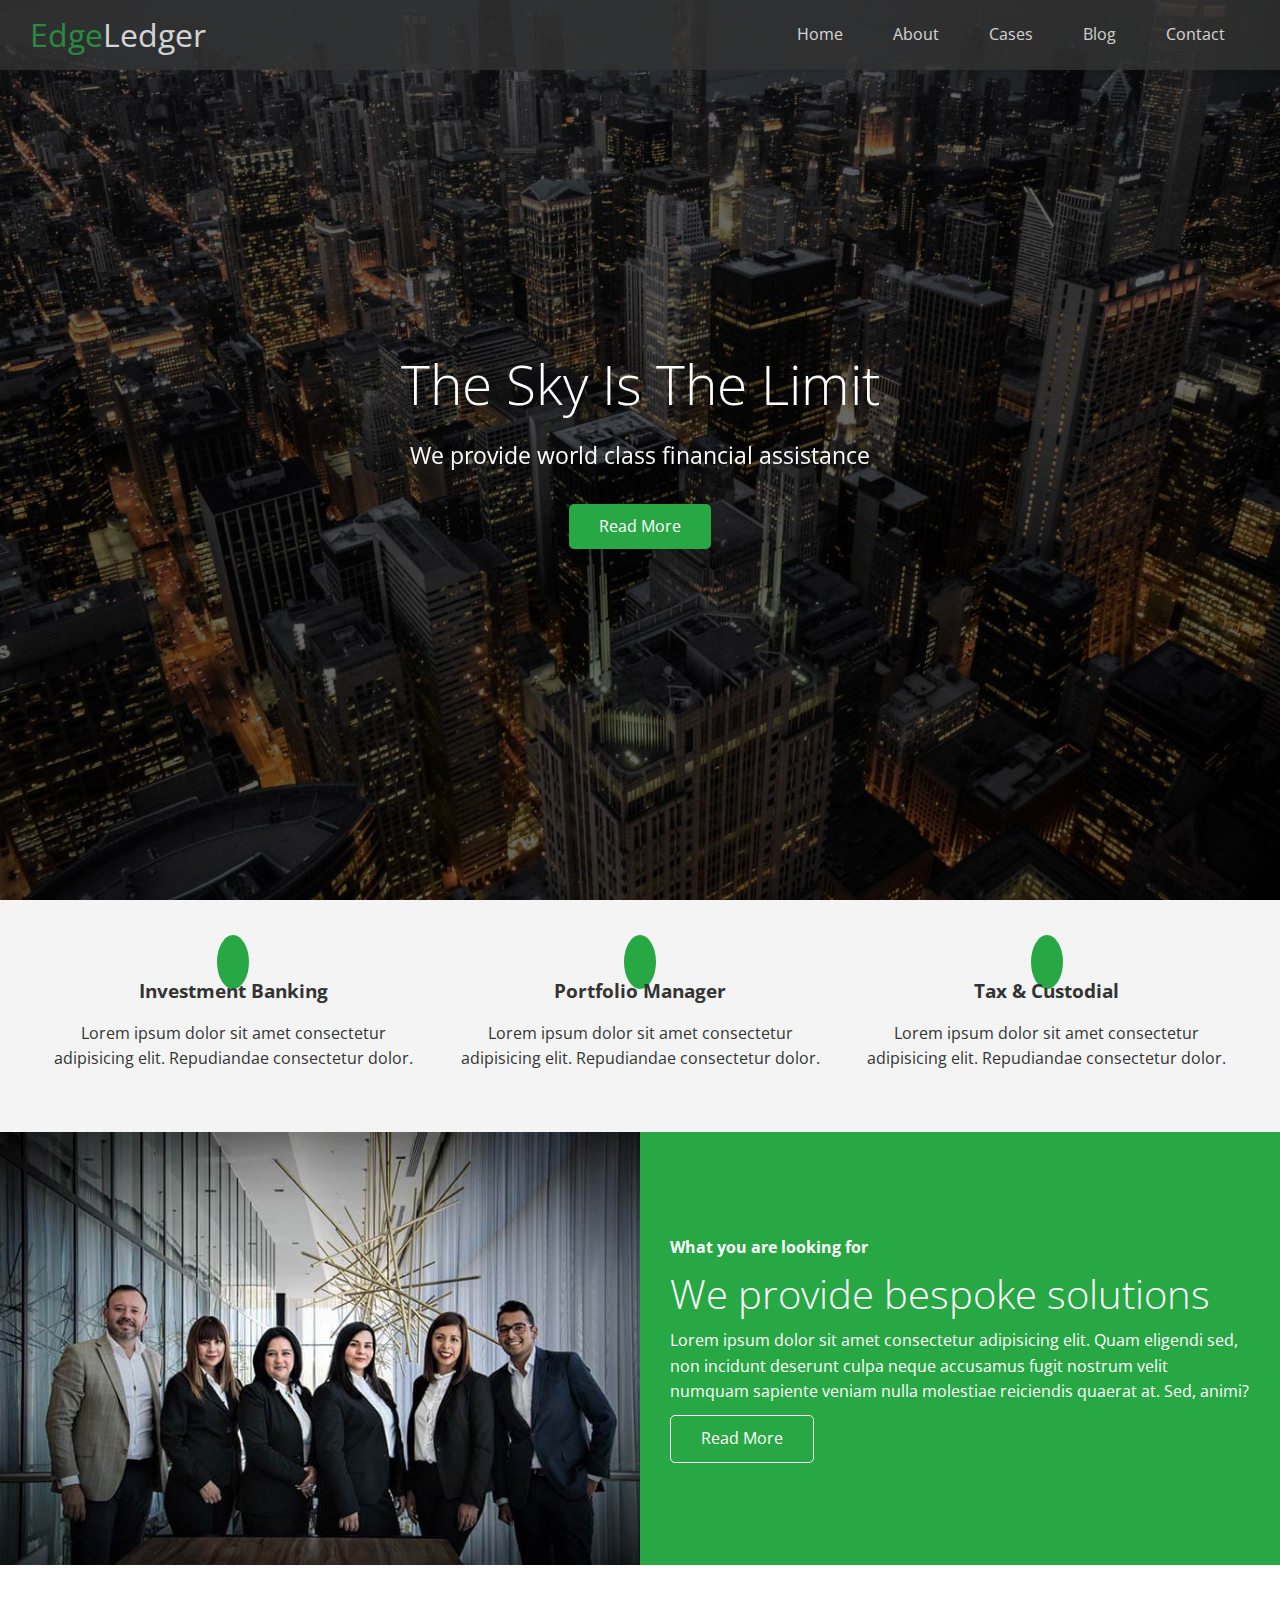
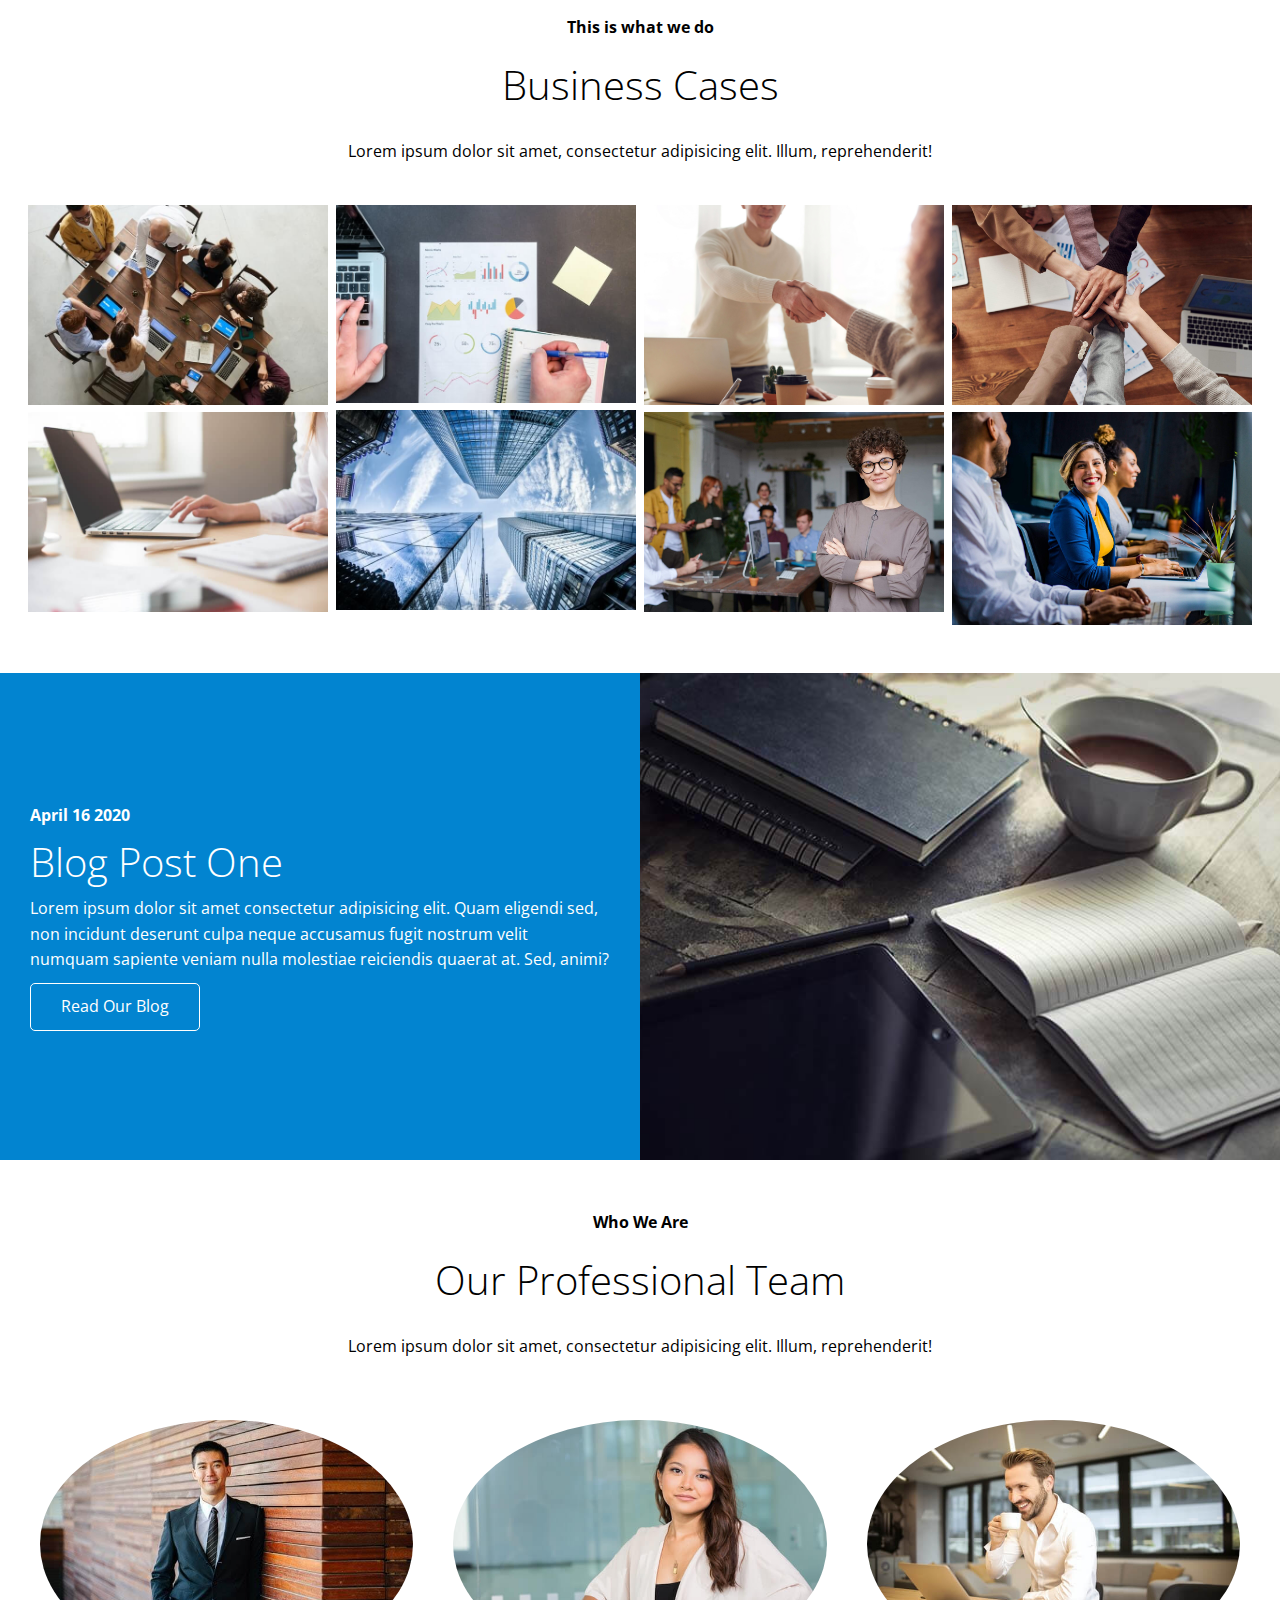
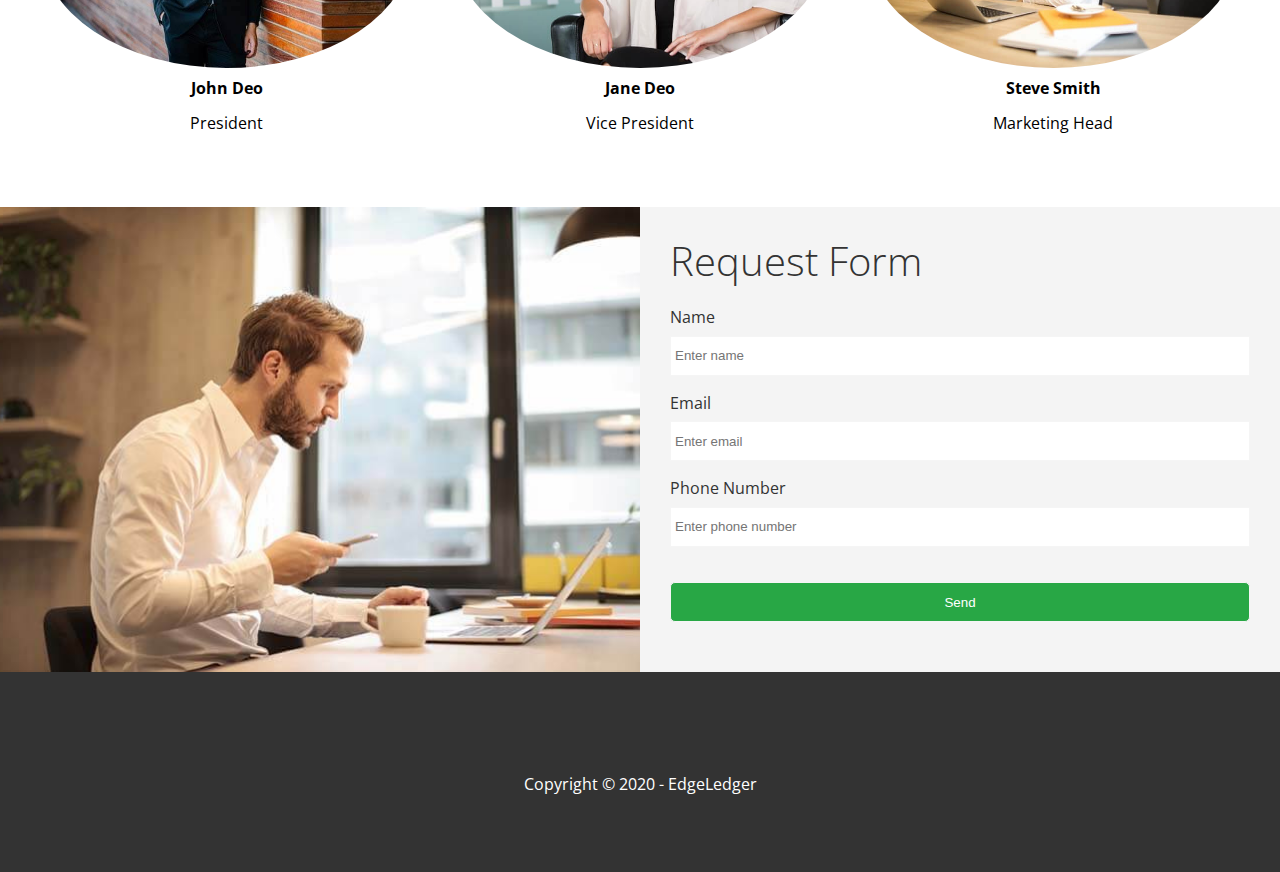
==== index.html @ 3c851980 "Initial commit" ====
<!DOCTYPE html>
<html lang="en">
  <head>
    <meta charset="UTF-8" />
    <meta name="viewport" content="width=device-width, initial-scale=1.0" />
    <link rel="stylesheet" href="./css/style.css" />
    <link rel="stylesheet" href="./css/utilities.css" />
    <link
      rel="stylesheet"
      href="https://cdnjs.cloudflare.com/ajax/libs/font-awesome/6.5.2/css/all.min.css"
      integrity="sha512-SnH5WK+bZxgPHs44uWIX+LLJAJ9/2PkPKZ5QiAj6Ta86w+fsb2TkcmfRyVX3pBnMFcV7oQPJkl9QevSCWr3W6A=="
      crossorigin="anonymous"
      referrerpolicy="no-referrer"
    />
    <title>Welcome To EdgeLedger</title>
  </head>
  <body id="home">
    <!-- header -->
    <header class="hero">
      <div id="navbar" class="navbar">
        <h1 class="logo">
          <span class="text-primary">
            <i class="fas fa-book-open"></i> Edge</span
          >Ledger
        </h1>
        <nav>
          <ul>
            <li><a href="#home">Home</a></li>
            <li><a href="#about">About</a></li>
            <li><a href="#cases">Cases</a></li>
            <li><a href="#blog">Blog</a></li>
            <li><a href="#contact">Contact</a></li>
          </ul>
        </nav>
      </div>
      <div class="content">
        <h1>The Sky Is The Limit</h1>
        <p>We provide world class financial assistance</p>
        <a href="#about" class="btn"
          ><i class="fas fa-chevron-right"></i> Read More</a
        >
      </div>
    </header>
    <!-- end of header section -->
    <main>
      <!-- About Icons -->
      <section id="about" class="icons bg-light">
        <div class="flex-items">
          <div>
            <i class="fas fa-university fa-2x"></i>
            <div>
              <h3>Investment Banking</h3>
              <p>
                Lorem ipsum dolor sit amet consectetur adipisicing elit.
                Repudiandae consectetur dolor.
              </p>
            </div>
          </div>
          <div>
            <i class="fas fa-book-reader fa-2x"></i>
            <div>
              <h3>Portfolio Manager</h3>
              <p>
                Lorem ipsum dolor sit amet consectetur adipisicing elit.
                Repudiandae consectetur dolor.
              </p>
            </div>
          </div>
          <div>
            <i class="fas fa-pencil-alt fa-2x"></i>
            <div>
              <h3>Tax & Custodial</h3>
              <p>
                Lorem ipsum dolor sit amet consectetur adipisicing elit.
                Repudiandae consectetur dolor.
              </p>
            </div>
          </div>
        </div>
      </section>
      <!-- About: Solutions -->
      <section class="solutions flex-columns">
        <div class="row">
          <div class="column">
            <div class="column-1">
              <img src="./images/home/people.jpg" alt="" />
            </div>
          </div>
          <div class="column">
            <div class="column-2 bg-primary">
              <h4>What you are looking for</h4>
              <h2>We provide bespoke solutions</h2>
              <p>
                Lorem ipsum dolor sit amet consectetur adipisicing elit. Quam
                eligendi sed, non incidunt deserunt culpa neque accusamus fugit
                nostrum velit numquam sapiente veniam nulla molestiae reiciendis
                quaerat at. Sed, animi?
              </p>
              <a href="#" class="btn btn-outline">
                <i class="fas fa-chevron-right"></i>
                Read More
              </a>
            </div>
          </div>
        </div>
      </section>
      <!-- Cases  -->
      <section id="cases" class="cases flex-grid section-padding">
        <header class="section-header">
          <h4>This is what we do</h4>
          <h2>Business Cases</h2>
          <p>
            Lorem ipsum dolor sit amet, consectetur adipisicing elit. Illum,
            reprehenderit!
          </p>
        </header>
        <div class="row">
          <div class="column">
            <img src="./images/cases/cases1.jpg" alt="" />
            <img src="./images/cases/cases2.jpg" alt="" />
          </div>
          <div class="column">
            <img src="./images/cases/cases3.jpg" alt="" />
            <img src="./images/cases/cases4.jpg" alt="" />
          </div>
          <div class="column">
            <img src="./images/cases/cases5.jpg" alt="" />
            <img src="./images/cases/cases6.jpg" alt="" />
          </div>
          <div class="column">
            <img src="./images/cases/cases7.jpg" alt="" />
            <img src="./images/cases/cases8.jpg" alt="" />
          </div>
        </div>
      </section>

      <!-- Blog -->
      <section id="blog" class="blog flex-columns flex-reverse">
        <div class="row">
          <div class="column">
            <div class="column-1">
              <img src="./images/home/blog.jpg" alt="" />
            </div>
          </div>
          <div class="column">
            <div class="column-2 bg-secondary">
              <h4>April 16 2020</h4>
              <h2>Blog Post One</h2>
              <p>
                Lorem ipsum dolor sit amet consectetur adipisicing elit. Quam
                eligendi sed, non incidunt deserunt culpa neque accusamus fugit
                nostrum velit numquam sapiente veniam nulla molestiae reiciendis
                quaerat at. Sed, animi?
              </p>
              <a href="blog.html" class="btn btn-outline">
                <i class="fas fa-chevron-right"></i>
                Read Our Blog
              </a>
            </div>
          </div>
        </div>
      </section>
      <!-- Team -->
      <section id="team" class="team section-padding">
        <header class="section-header">
          <h4>Who We Are</h4>
          <h2>Our Professional Team</h2>
          <p>
            Lorem ipsum dolor sit amet, consectetur adipisicing elit. Illum,
            reprehenderit!
          </p>
        </header>
        <div class="flex-items">
          <div>
            <img src="./images/team/person1.jpg" alt="" />
            <h4>John Deo</h4>
            <p>President</p>
          </div>
          <div>
            <img src="./images/team/person2.jpg" alt="" />
            <h4>Jane Deo</h4>
            <p>Vice President</p>
          </div>
          <div>
            <img src="./images/team/person3.jpg" alt="" />
            <h4>Steve Smith</h4>
            <p>Marketing Head</p>
          </div>
        </div>
      </section>
      <!-- Contact -->
      <section id="contact" class="contact flex-columns">
        <div class="row">
          <div class="column">
            <div class="column-1">
              <img src="./images/home/contact.jpg" alt="" />
            </div>
          </div>
          <div class="column">
            <div class="column-2 bg-light">
              <h2>Request Form</h2>
              <form action="" class="callback-form">
                <div class="form-control">
                  <label for="name">Name</label>
                  <input
                    type="text"
                    name="name"
                    id="name"
                    placeholder="Enter name"
                  />
                </div>
                <div class="form-control">
                  <label for="email">Email</label>
                  <input
                    type="text"
                    name="email"
                    id="email"
                    placeholder="Enter email"
                  />
                </div>
                <div class="form-control">
                  <label for="phoneNumber">Phone Number</label>
                  <input
                    type="text"
                    name="phoneNumber"
                    id="phoneNumber"
                    placeholder="Enter phone number"
                  />
                </div>
                <input type="submit" value="Send" id="submit" class="btn" />
              </form>
            </div>
          </div>
        </div>
      </section>
    </main>
    <!-- footer -->
    <div class="footer bg-dark">
      <div class="social">
        <a href="#"><i class="fab fa-facebook fa-2x"></i></a>
        <a href="#"><i class="fab fa-twitter fa-2x"></i></a>
        <a href="#"><i class="fab fa-youtube fa-2x"></i></a>
        <a href="#"><i class="fab fa-linkedin fa-2x"></i></a>
      </div>
      <p>Copyright &copy; 2020 - EdgeLedger</p>
    </div>
  </body>
</html>
---- css/style.css ----
@import url("https://fonts.googleapis.com/css2?family=Open+Sans:ital,wght@0,300..800;1,300..800&display=swap");

* {
  box-sizing: border-box;
  margin: 0;
  padding: 0;
}
body {
  font-family: "Open Sans", sans-serif;
  /* background: #333;
  color: #fff; */
  line-height: 1.6;
}
ul {
  list-style: none;
}
a {
  color: #333;
  text-decoration: none;
}
h1,
h2 {
  font-weight: 300;
  line-height: 1.2;
}
p {
  margin: 10px 0;
}
img {
  width: 100%;
}

/* Navbar */
.navbar {
  display: flex;
  align-items: center;
  justify-content: space-between;
  background-color: #333;
  color: #fff;
  opacity: 0.8;
  width: 100%;
  height: 70px;
  position: fixed;
  top: 0;
  padding: 0 30px;
}
.navbar a {
  color: #fff;
  padding: 10px 20px;
  margin: 0 5px;
}
.navbar a:hover {
  border-bottom: #28a745 solid 2px;
}
.navbar ul {
  display: flex;
}
.navbar .logo {
  font-weight: 400;
}

/* Header */
.hero {
  background: url("../images/home/showcase.jpg") no-repeat center center/cover;
  height: 100vh;
  position: relative;
}
.hero .content {
  display: flex;
  flex-direction: column;
  align-items: center;
  justify-content: center;
  text-align: center;
  height: 100%;
  padding: 0 20px;
  color: #fff;
}
.hero .content h1 {
  font-size: 55px;
}
.hero .content p {
  font-size: 23px;
  max-width: 600px;
  margin: 20px 0 30px;
}
.hero::before {
  content: "";
  position: absolute;
  top: 0;
  left: 0;
  width: 100%;
  height: 100%;
  background: rgba(0, 0, 0, 0.6);
}
.hero * {
  z-index: 10;
}

/* Icons */
.icons {
  padding: 30px;
}
.icons h3 {
  font-weight: bold;
  margin-bottom: 15px;
}
.icons i {
  background-color: #28a745;
  color: #fff;
  padding: 1rem;
  border-radius: 50%;
  margin-bottom: 15px;
}
.cases img:hover {
  opacity: 0.7;
}

.team img {
  border-radius: 50%;
}

.callback-form {
  width: 100%;
  padding: 20px 0;
}
.callback-form label {
  display: inline-block;
  margin-bottom: 5px;
}
.callback-form .form-control {
  margin-bottom: 15px;
}
.callback-form input {
  width: 100%;
  padding: 4px;
  height: 40px;
  border: #f5f5f5 1px solid;
}
.callback-form input:focus {
  outline-color: #28a745;
}
.callback-form .btn {
  padding: 12px 0;
  margin-top: 20px;
}

/* footer */
.footer {
  display: flex;
  flex-direction: column;
  justify-content: center;
  align-items: center;
  text-align: center;
  height: 200px;
}
.footer a {
  color: #fff;
}
.footer a:hover {
  color: #28a745;
}
.footer .social > * {
  margin-right: 30px;
}

/* Mobile */
@media (max-width: 768px) {
  .navbar {
    flex-direction: column;
    height: 120px;
    padding: 20px;
  }
  .navbar a {
    padding: 10px 10px;
    margin: 0 3px;
  }
  .flex-items {
    flex-direction: column;
  }

  .flex-columns .row .column,
  .flex-grid .row .column {
    flex: 100%;
    max-width: 100%;
  }
  .team img {
    width: 70%;
  }
}
---- css/utilities.css ----
/* Text colors */
.text-primary {
  color: #28a745;
}
.text-secondary {
  color: #0284d0;
}

/* Button */
.btn {
  cursor: pointer;
  display: inline-block;
  padding: 10px 30px;
  color: #fff;
  background-color: #28a745;
  border: none;
  border-radius: 5px;
}
.btn:hover {
  opacity: 0.9;
}
.btn-primary,
.bg-primary {
  background: #28a745;
  color: #fff;
}
.btn-secondary,
.bg-secondary {
  background: #0284d0;
  color: #fff;
}
.btn-dark,
.bg-dark {
  background: #333;
  color: #fff;
}
.btn-light,
.bg-light {
  background: #f4f4f4;
  color: #333;
}
.btn-outline {
  background: transparent;
  border: 1px solid #fff;
}

.flex-items {
  display: flex;
  text-align: center;
  justify-content: center;
  align-items: center;
  height: 100%;
}
.flex-items > div {
  padding: 20px;
}
/* flex-columns */
.flex-columns.flex-reverse .row {
  flex-direction: row-reverse;
}
.flex-columns .row {
  display: flex;
  flex-direction: row;
  flex-wrap: wrap;
  width: 100%;
}
.flex-columns .column {
  display: flex;
  flex-direction: column;
  flex-basis: 100%;
  flex: 1;
}

.flex-columns .column .column-1,
.flex-columns .column .column-2 {
  height: 100%;
}
.flex-columns img {
  width: 100%;
  height: 100%;
  object-fit: cover;
}
.flex-columns .column-2 {
  display: flex;
  flex-direction: column;
  align-items: flex-start;
  justify-content: center;
  padding: 30px;
}
.flex-columns h2 {
  font-size: 40px;
  font-weight: 100;
}
.flex-columns h4 {
  margin-bottom: 10px;
}
.flex-columns p {
  margin-bottom: 20px 0;
}

/* section header */
.section-header {
  padding: 30px;
  display: flex;
  flex-direction: column;
  align-items: center;
  justify-content: center;
  text-align: center;
}

.section-header h2 {
  font-size: 40px;
  margin: 20px 0;
}
.section-padding {
  padding: 20px 20px 40px;
}

/* flex grid */
.flex-grid .row {
  display: flex;
  flex-wrap: wrap;
  padding: 0 4px;
}
.flex-grid .column {
  flex: 25%;
  max-width: 25%;
  padding: 0 4px;
}
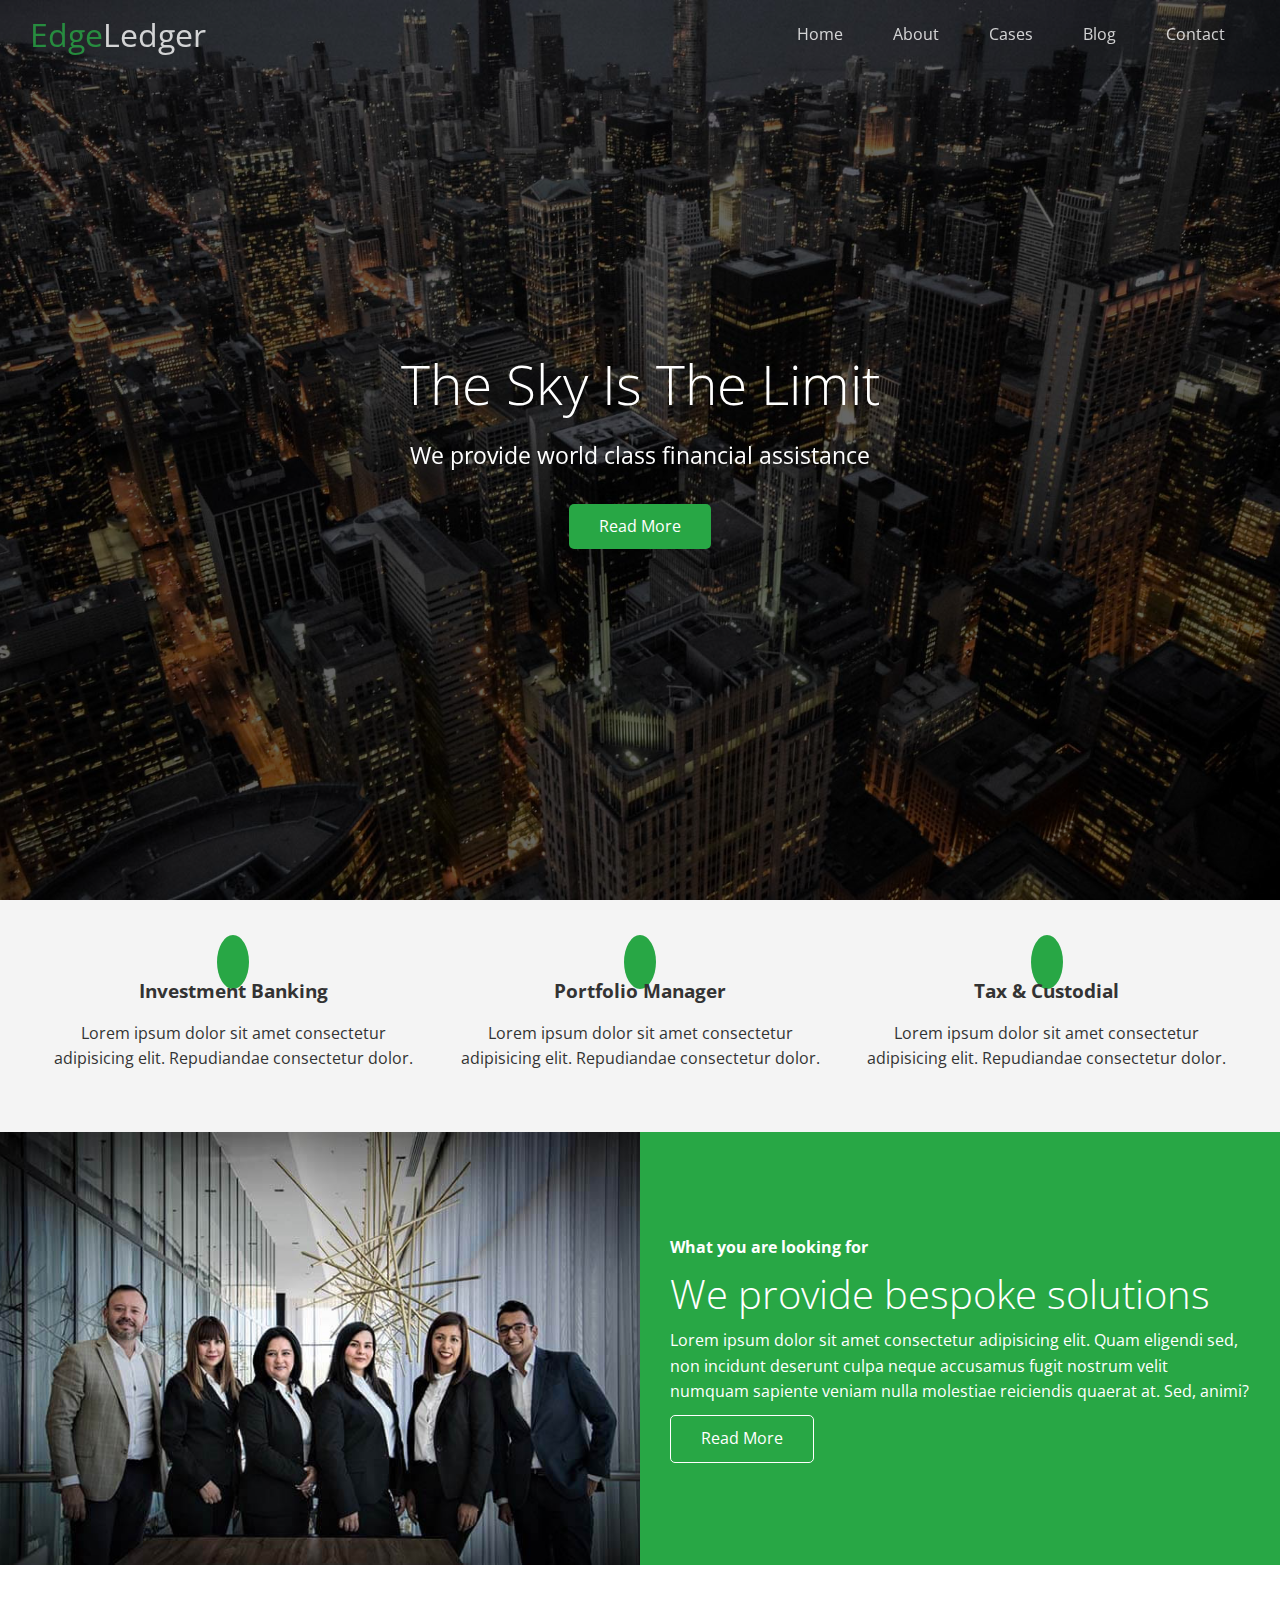
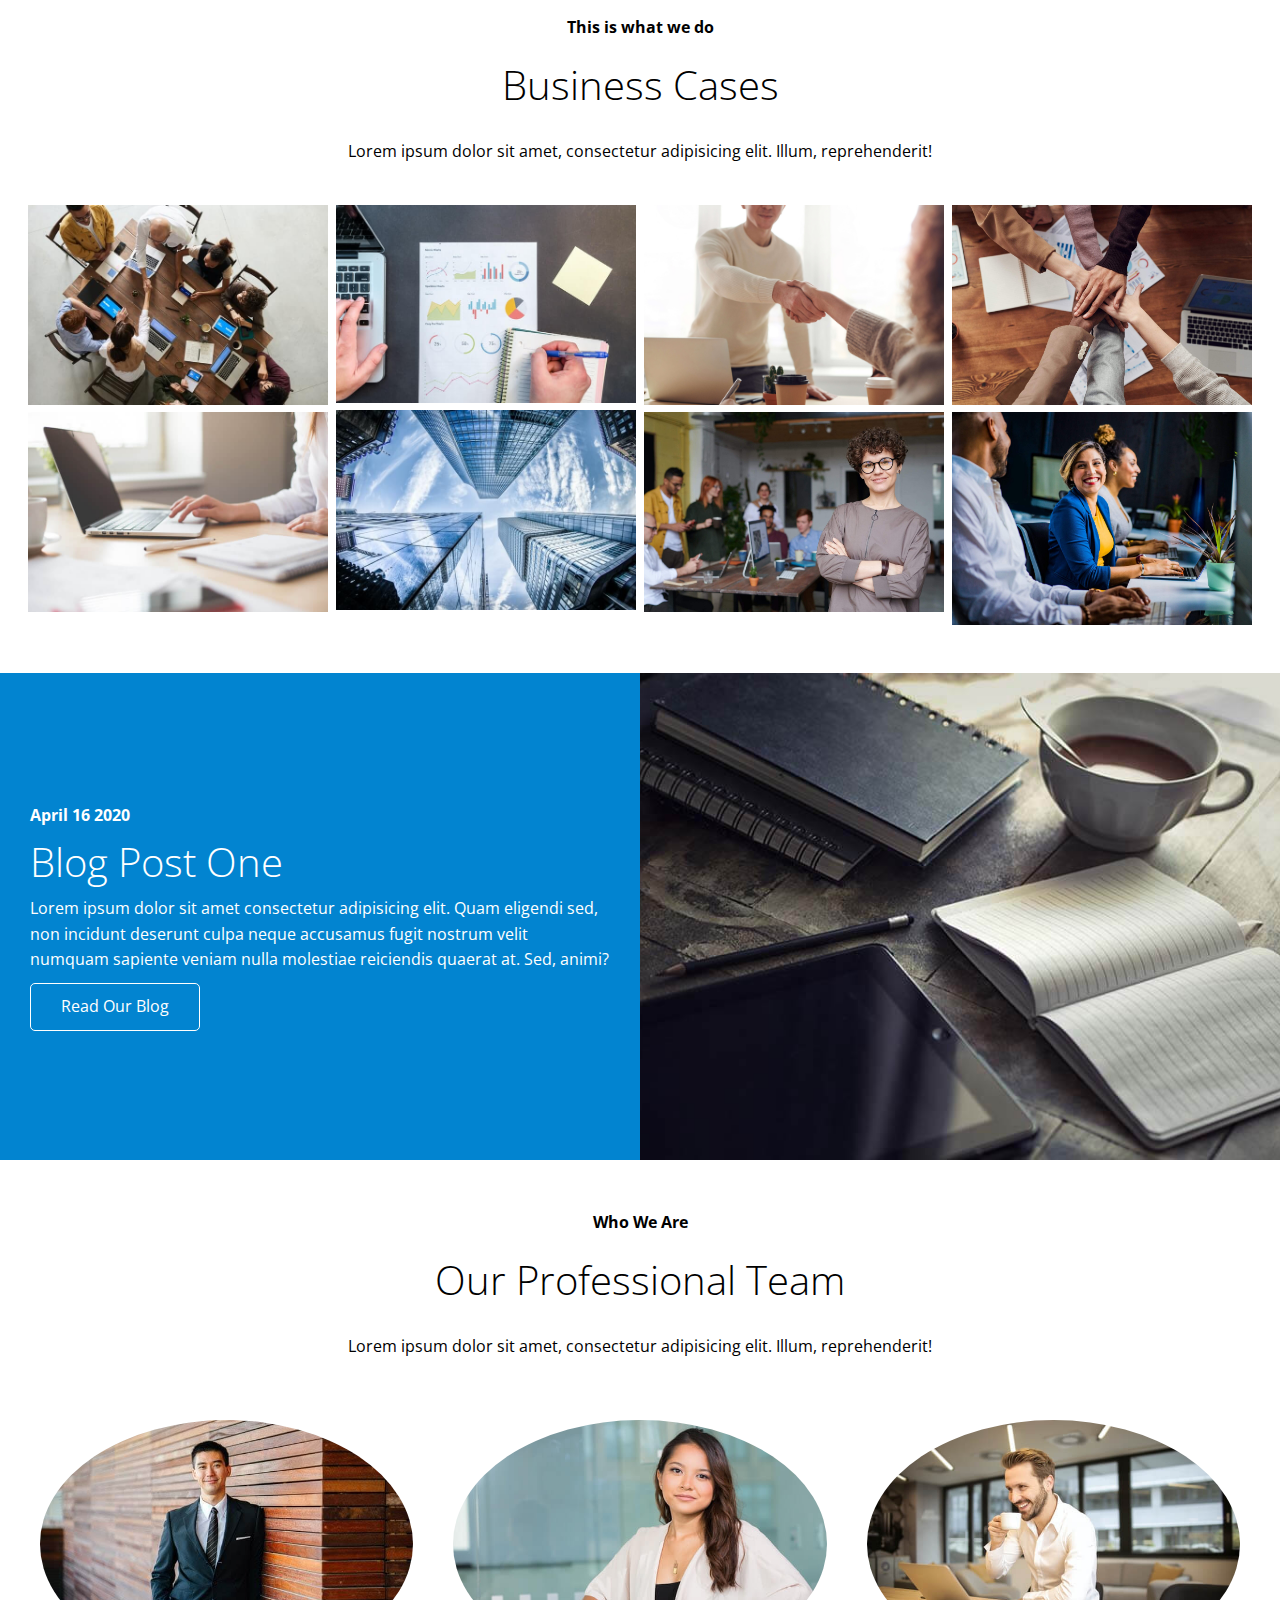
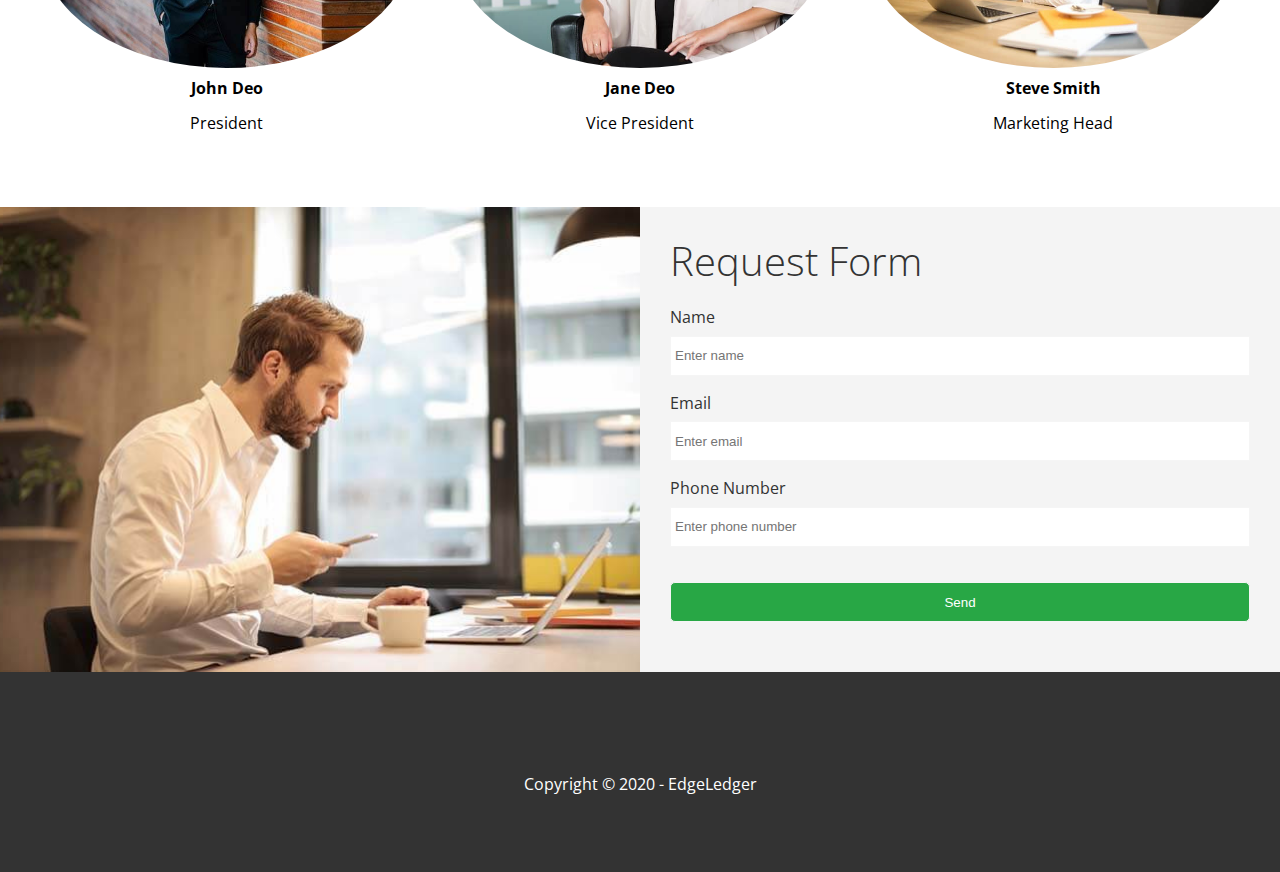
==== commit 7fffa4a2: "project completed" ====
--- a/index.html
+++ b/index.html
@@ -3,8 +3,10 @@
   <head>
     <meta charset="UTF-8" />
     <meta name="viewport" content="width=device-width, initial-scale=1.0" />
+    <link rel="shortcut icon" type="image/x-icon" href="/favicon.ico" />
     <link rel="stylesheet" href="./css/style.css" />
     <link rel="stylesheet" href="./css/utilities.css" />
+    <link rel="stylesheet" href="./css/lightbox.min.css" />
     <link
       rel="stylesheet"
       href="https://cdnjs.cloudflare.com/ajax/libs/font-awesome/6.5.2/css/all.min.css"
@@ -17,7 +19,7 @@
   <body id="home">
     <!-- header -->
     <header class="hero">
-      <div id="navbar" class="navbar">
+      <div id="navbar" class="navbar top">
         <h1 class="logo">
           <span class="text-primary">
             <i class="fas fa-book-open"></i> Edge</span
@@ -116,20 +118,76 @@
         </header>
         <div class="row">
           <div class="column">
-            <img src="./images/cases/cases1.jpg" alt="" />
-            <img src="./images/cases/cases2.jpg" alt="" />
-          </div>
-          <div class="column">
-            <img src="./images/cases/cases3.jpg" alt="" />
-            <img src="./images/cases/cases4.jpg" alt="" />
-          </div>
-          <div class="column">
-            <img src="./images/cases/cases5.jpg" alt="" />
-            <img src="./images/cases/cases6.jpg" alt="" />
-          </div>
-          <div class="column">
-            <img src="./images/cases/cases7.jpg" alt="" />
-            <img src="./images/cases/cases8.jpg" alt="" />
+            <a
+              href="./images/cases/cases1.jpg"
+              data-lightbox="cases"
+              data-title="Lorem ipsum dolor sit amet, consectetur adipisicing elit. Illum,
+            reprehenderit!"
+            >
+              <img src="./images/cases/cases1.jpg" alt="" />
+            </a>
+            <a
+              href="./images/cases/cases2.jpg"
+              data-lightbox="cases"
+              data-title="Lorem ipsum dolor sit amet, consectetur adipisicing elit. Illum,
+            reprehenderit!"
+            >
+              <img src="./images/cases/cases2.jpg" alt="" />
+            </a>
+          </div>
+          <div class="column">
+            <a
+              href="./images/cases/cases3.jpg"
+              data-lightbox="cases"
+              data-title="Lorem ipsum dolor sit amet, consectetur adipisicing elit. Illum,
+            reprehenderit!"
+            >
+              <img src="./images/cases/cases3.jpg" alt="" />
+            </a>
+            <a
+              href="./images/cases/cases4.jpg"
+              data-lightbox="cases"
+              data-title="Lorem ipsum dolor sit amet, consectetur adipisicing elit. Illum,
+            reprehenderit!"
+            >
+              <img src="./images/cases/cases4.jpg" alt="" />
+            </a>
+          </div>
+          <div class="column">
+            <a
+              href="./images/cases/cases5.jpg"
+              data-lightbox="cases"
+              data-title="Lorem ipsum dolor sit amet, consectetur adipisicing elit. Illum,
+            reprehenderit!"
+            >
+              <img src="./images/cases/cases5.jpg" alt="" />
+            </a>
+            <a
+              href="./images/cases/cases6.jpg"
+              data-lightbox="cases"
+              data-title="Lorem ipsum dolor sit amet, consectetur adipisicing elit. Illum,
+            reprehenderit!"
+            >
+              <img src="./images/cases/cases6.jpg" alt="" />
+            </a>
+          </div>
+          <div class="column">
+            <a
+              href="./images/cases/cases7.jpg"
+              data-lightbox="cases"
+              data-title="Lorem ipsum dolor sit amet, consectetur adipisicing elit. Illum,
+            reprehenderit!"
+            >
+              <img src="./images/cases/cases7.jpg" alt="" />
+            </a>
+            <a
+              href="./images/cases/cases8.jpg"
+              data-lightbox="cases"
+              data-title="Lorem ipsum dolor sit amet, consectetur adipisicing elit. Illum,
+            reprehenderit!"
+            >
+              <img src="./images/cases/cases8.jpg" alt="" />
+            </a>
           </div>
         </div>
       </section>
@@ -235,7 +293,7 @@
       </section>
     </main>
     <!-- footer -->
-    <div class="footer bg-dark">
+    <footer class="footer bg-dark">
       <div class="social">
         <a href="#"><i class="fab fa-facebook fa-2x"></i></a>
         <a href="#"><i class="fab fa-twitter fa-2x"></i></a>
@@ -243,6 +301,45 @@
         <a href="#"><i class="fab fa-linkedin fa-2x"></i></a>
       </div>
       <p>Copyright &copy; 2020 - EdgeLedger</p>
-    </div>
+    </footer>
+    <!-- script -->
+    <script
+      src="https://code.jquery.com/jquery-3.7.1.min.js"
+      integrity="sha256-/JqT3SQfawRcv/BIHPThkBvs0OEvtFFmqPF/lYI/Cxo="
+      crossorigin="anonymous"
+    ></script>
+    <script src="./js/lightbox.min.js"></script>
+    <script>
+      const navbar = document.getElementById("navbar");
+      let scrolled = false;
+      window.onscroll = function () {
+        if (window.pageYOffset > 100) {
+          navbar.classList.remove("top");
+          if (!scrolled) {
+            navbar.style.transform = "translateY(-70px)";
+          }
+          setTimeout(function () {
+            navbar.style.transform = "translateY(0)";
+            scrolled = true;
+          }, 200);
+        } else {
+          navbar.classList.add("top");
+          scrolled = false;
+        }
+      };
+      // Smooth Scrolling
+      $("#navbar a, .btn").on("click", function (e) {
+        if (this.hash !== "") {
+          e.preventDefault();
+          const hash = this.hash;
+          $("html,body").animate(
+            {
+              scrollTop: $(hash).offset().top - 100,
+            },
+            800
+          );
+        }
+      });
+    </script>
   </body>
 </html>
--- a/css/style.css
+++ b/css/style.css
@@ -43,6 +43,10 @@
   position: fixed;
   top: 0;
   padding: 0 30px;
+  transition: 0.5s;
+}
+.navbar.top {
+  background: transparent;
 }
 .navbar a {
   color: #fff;
@@ -95,6 +99,10 @@
 .hero * {
   z-index: 10;
 }
+.hero.blog {
+  background: url("../images/home/blog.jpg") no-repeat center center/cover;
+  height: 30vh;
+}
 
 /* Icons */
 .icons {
@@ -143,7 +151,25 @@
   padding: 12px 0;
   margin-top: 20px;
 }
-
+/* Post */
+.post {
+  padding: 50px 30px;
+}
+.post h2 {
+  font-size: 40px;
+  margin-bottom: 20px;
+  padding: 10px;
+  border-bottom: #ccc solid 1px;
+}
+.post .meta {
+  margin-bottom: 30px;
+}
+.post img {
+  width: 300px;
+  border-radius: 50%;
+  display: block;
+  margin: 0 auto 30px;
+}
 /* footer */
 .footer {
   display: flex;
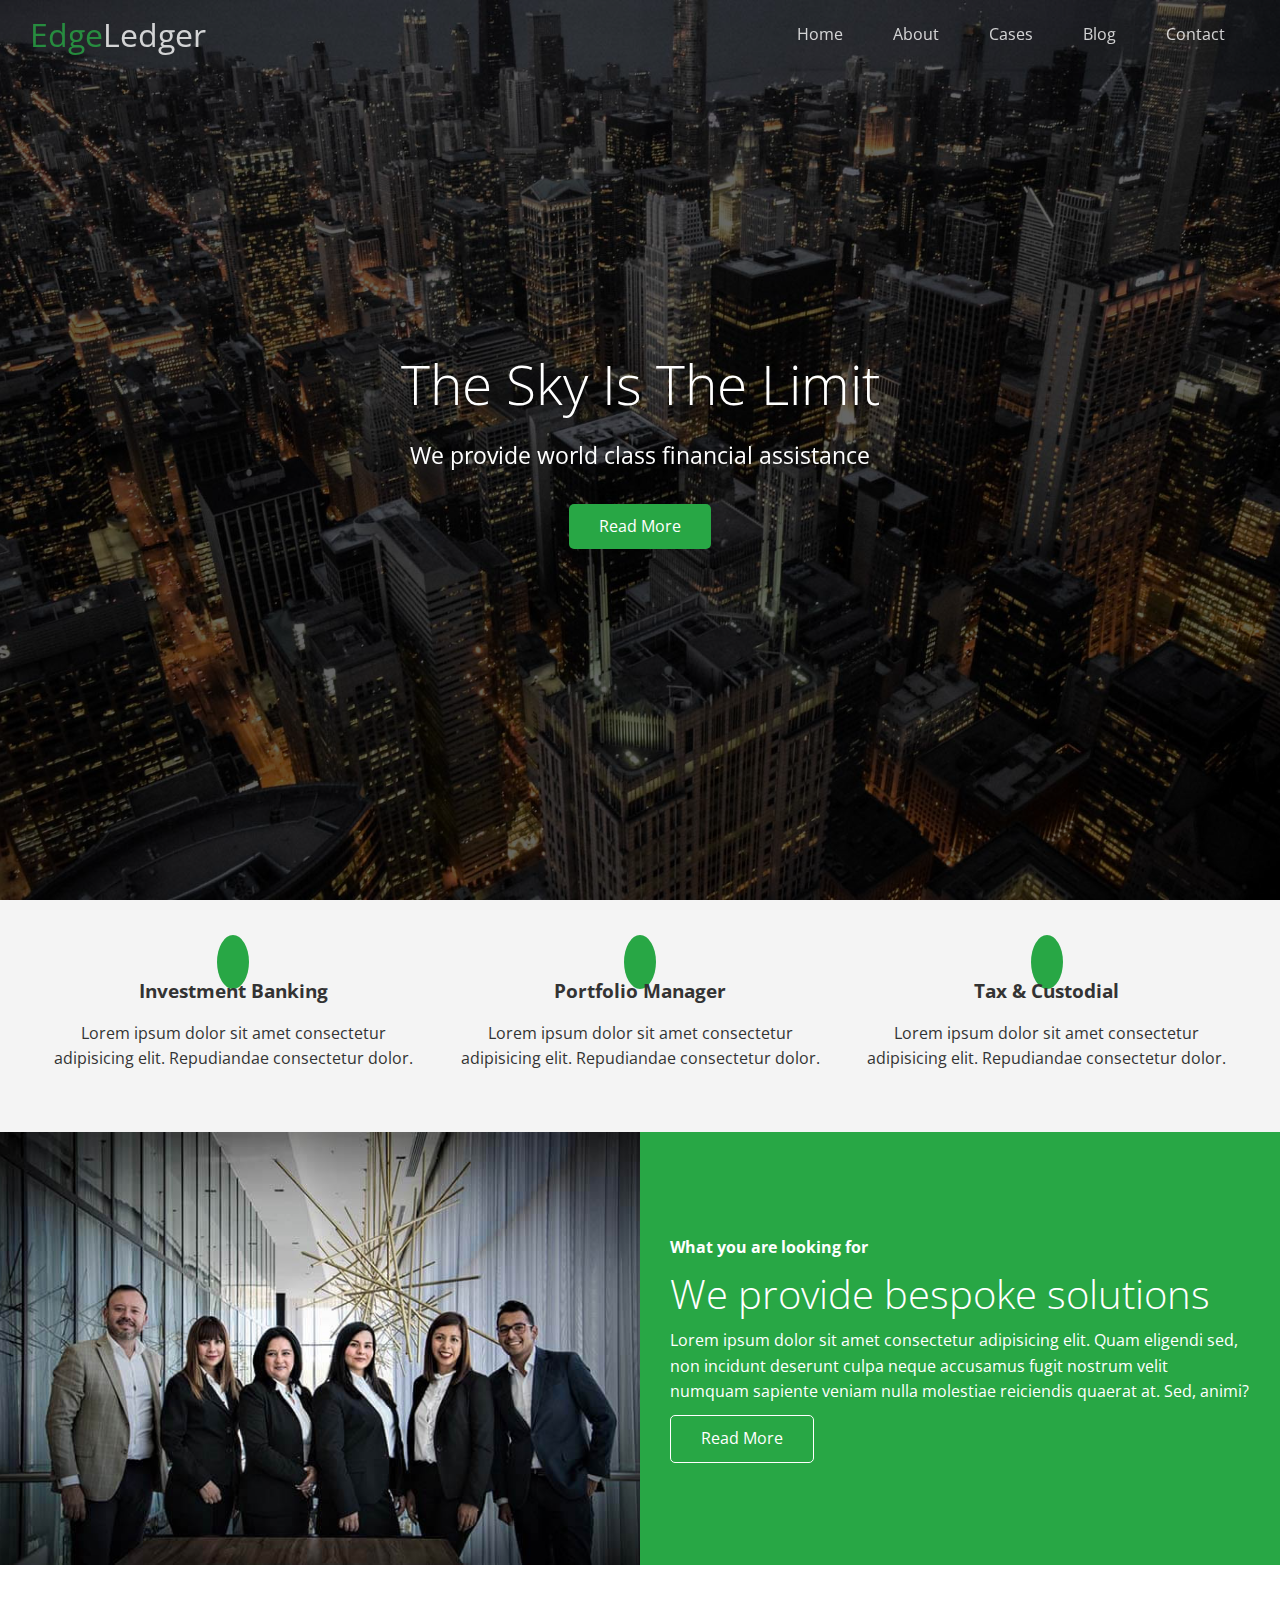
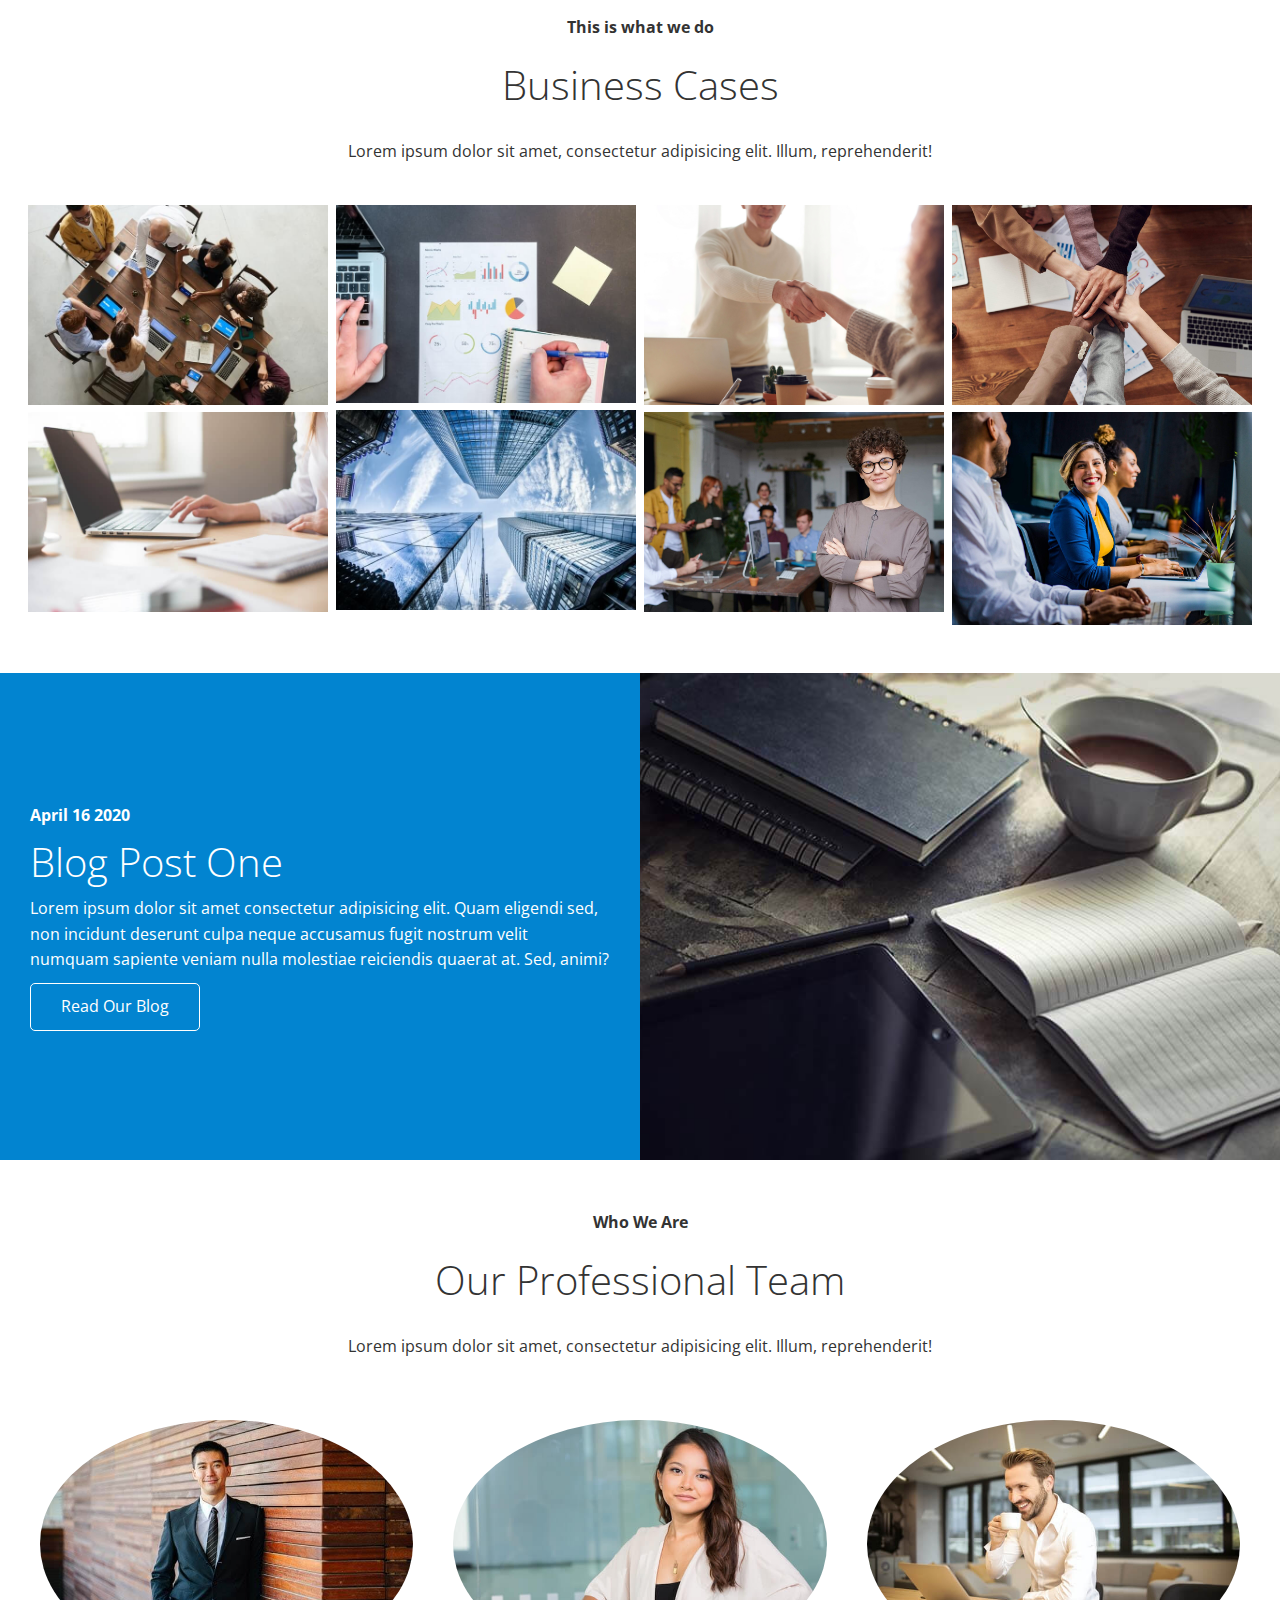
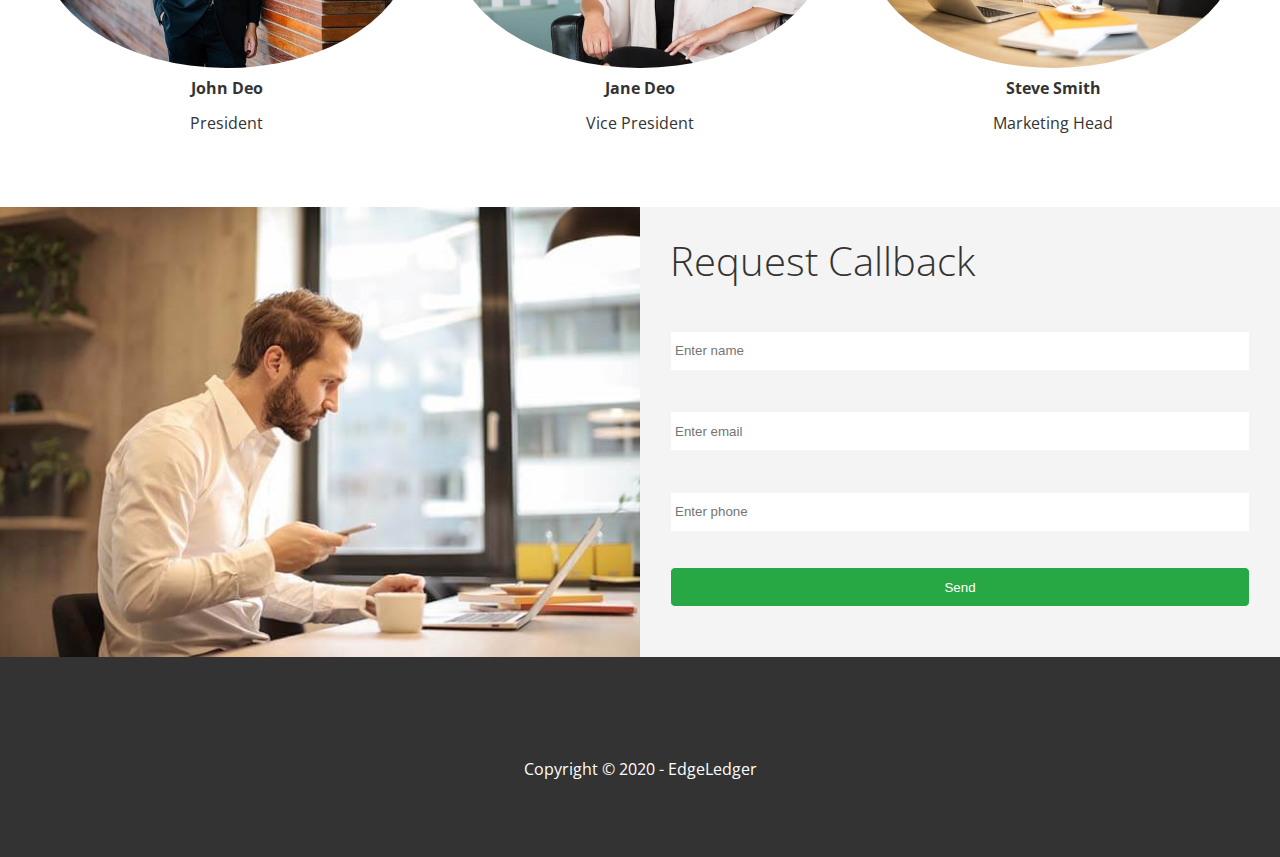
==== commit 269cdb3d: "new update in form" ====
--- a/index.html
+++ b/index.html
@@ -256,10 +256,10 @@
           </div>
           <div class="column">
             <div class="column-2 bg-light">
-              <h2>Request Form</h2>
+              <h2>Request Callback</h2>
               <form action="" class="callback-form">
                 <div class="form-control">
-                  <label for="name">Name</label>
+                  <label for="name"></label>
                   <input
                     type="text"
                     name="name"
@@ -268,7 +268,7 @@
                   />
                 </div>
                 <div class="form-control">
-                  <label for="email">Email</label>
+                  <label for="email"></label>
                   <input
                     type="text"
                     name="email"
@@ -277,12 +277,12 @@
                   />
                 </div>
                 <div class="form-control">
-                  <label for="phoneNumber">Phone Number</label>
+                  <label for="phone"></label>
                   <input
                     type="text"
-                    name="phoneNumber"
-                    id="phoneNumber"
-                    placeholder="Enter phone number"
+                    name="phone"
+                    id="phone"
+                    placeholder="Enter phone"
                   />
                 </div>
                 <input type="submit" value="Send" id="submit" class="btn" />
--- a/css/style.css
+++ b/css/style.css
@@ -7,8 +7,8 @@
 }
 body {
   font-family: "Open Sans", sans-serif;
-  /* background: #333;
-  color: #fff; */
+  background: #fff;
+  color: #333;
   line-height: 1.6;
 }
 ul {
@@ -41,7 +41,7 @@
   width: 100%;
   height: 70px;
   position: fixed;
-  top: 0;
+  top: 0px;
   padding: 0 30px;
   transition: 0.5s;
 }
@@ -68,6 +68,7 @@
   background: url("../images/home/showcase.jpg") no-repeat center center/cover;
   height: 100vh;
   position: relative;
+  color: #fff;
 }
 .hero .content {
   display: flex;
@@ -77,7 +78,6 @@
   text-align: center;
   height: 100%;
   padding: 0 20px;
-  color: #fff;
 }
 .hero .content h1 {
   font-size: 55px;
--- a/css/utilities.css
+++ b/css/utilities.css
@@ -43,7 +43,7 @@
   background: transparent;
   border: 1px solid #fff;
 }
-
+/* Flex Items */
 .flex-items {
   display: flex;
   text-align: center;
